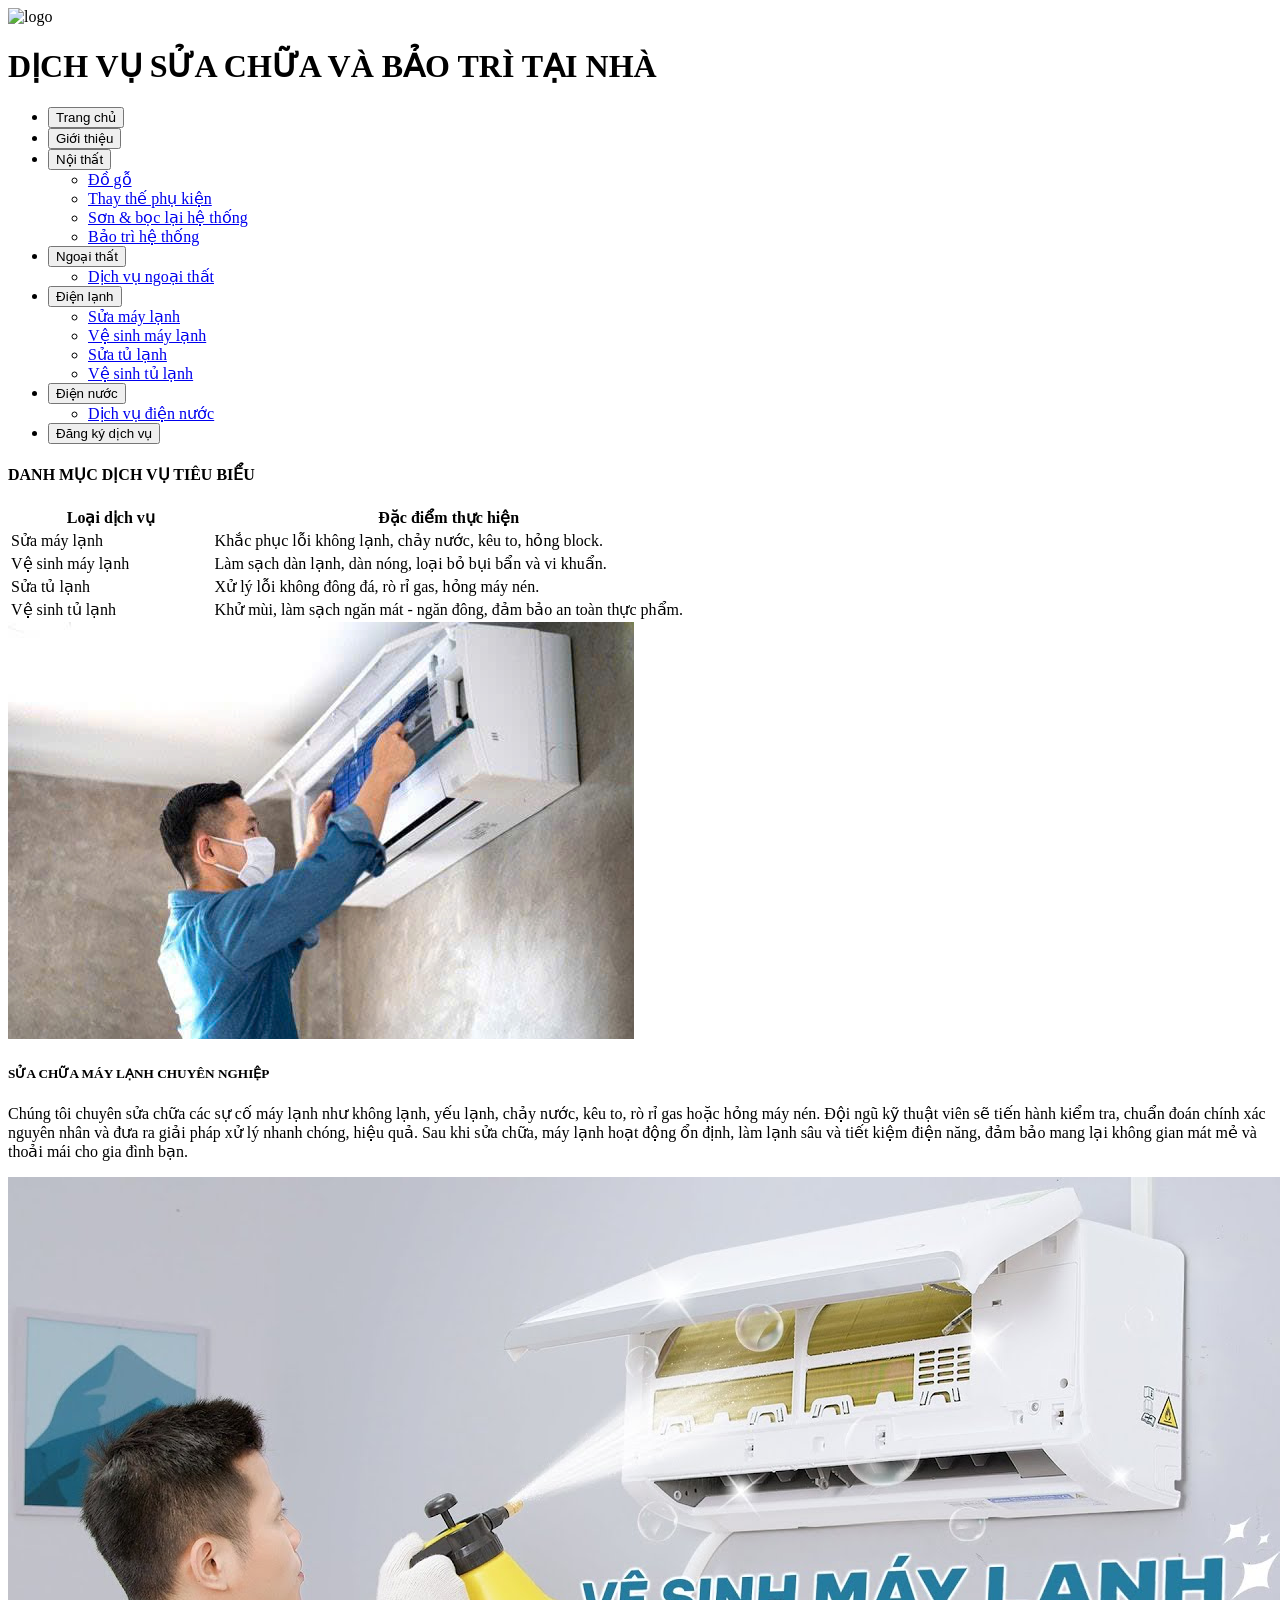
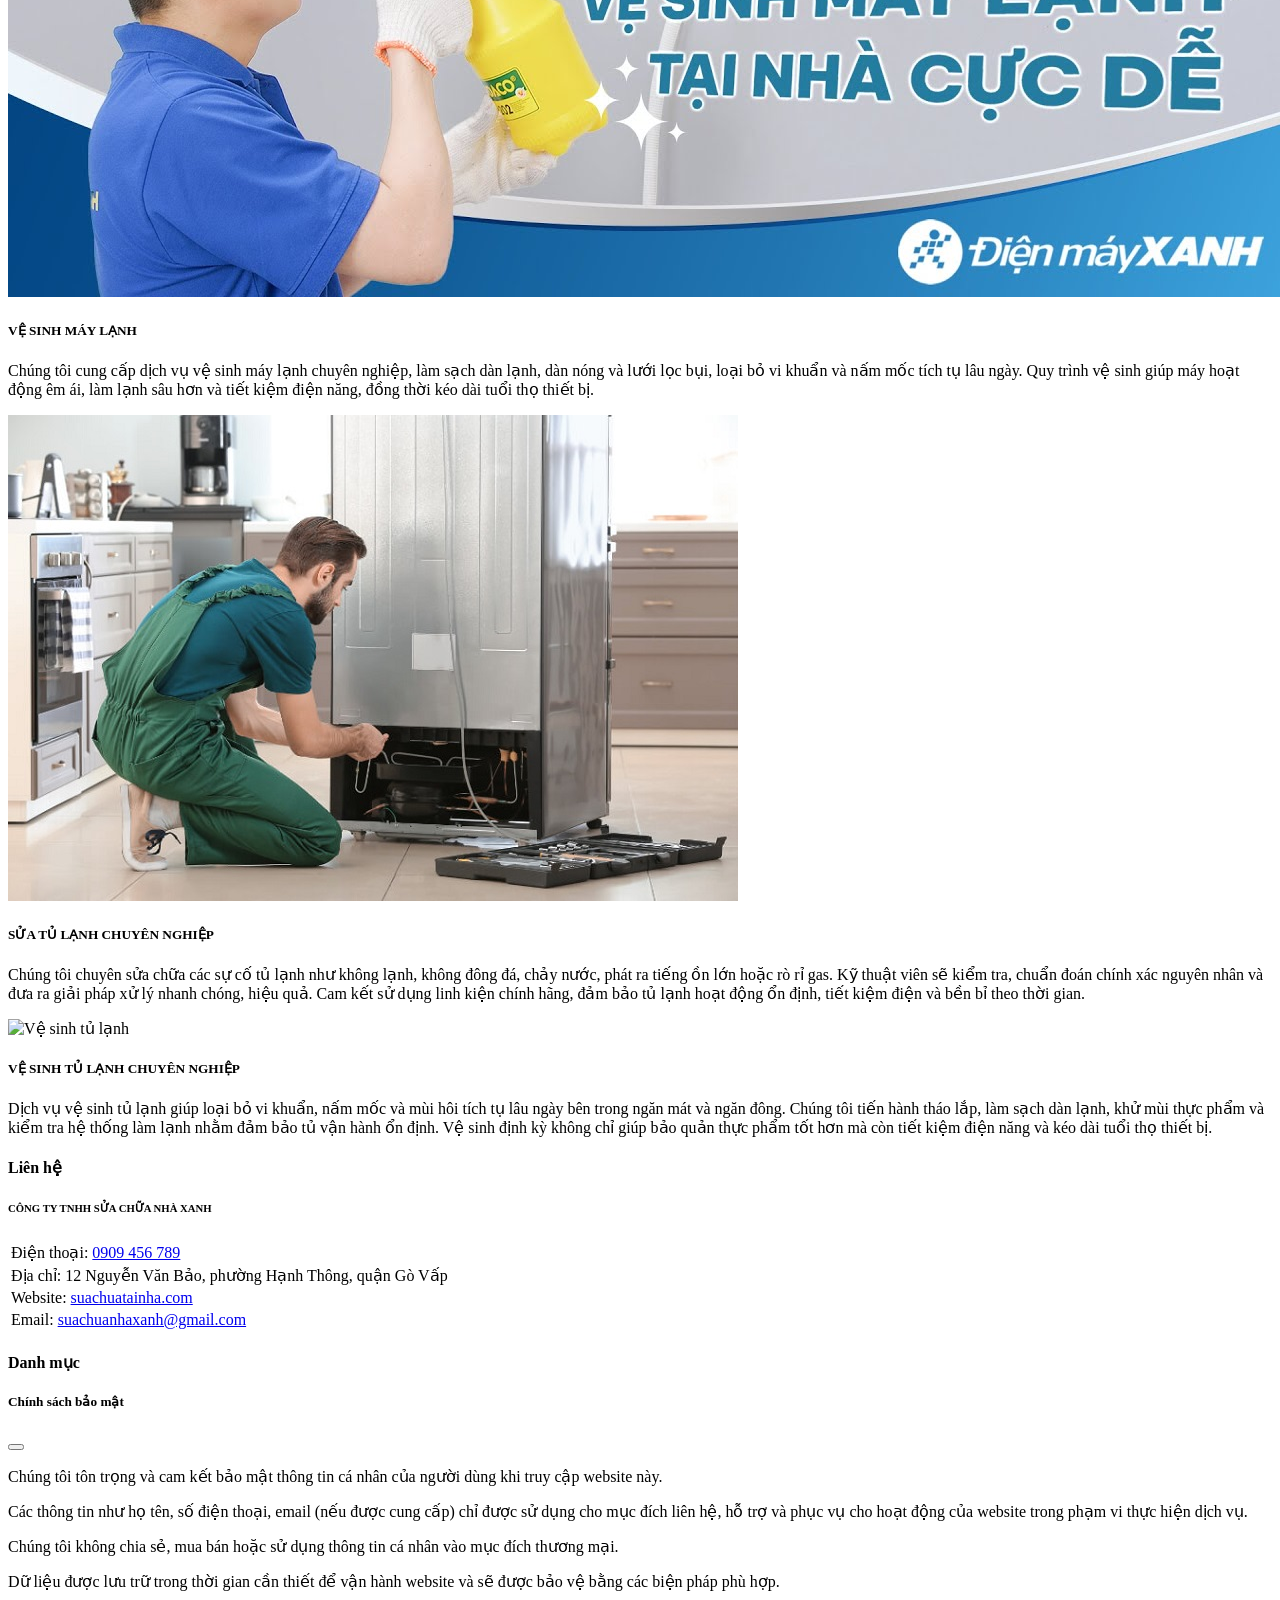
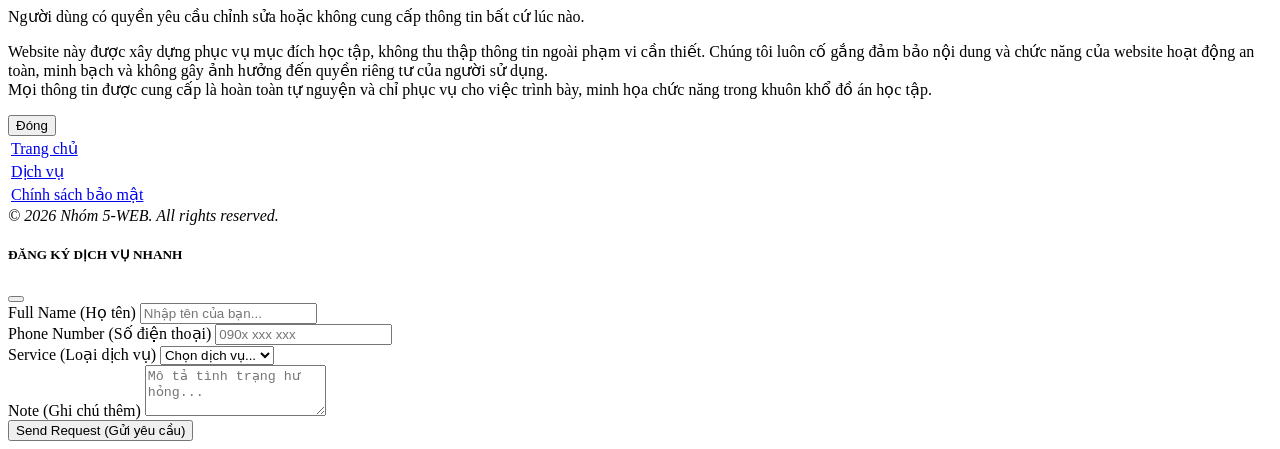
==== src/dienlanh.html @ b329b652 "push" ====
<!doctype html>
<html lang="en">
  <head>
    <meta charset="UTF-8" />
    <meta name="viewport" content="width=device-width, initial-scale=1.0" />
    <title>DỊCH VỤ ĐIỆN LẠNH</title>
    <link rel="stylesheet" href="../CSS/bootstrap.min.css" />
    <link rel="stylesheet" href="../css/index-style.css" />
    <link rel="stylesheet" href="../CSS/styedienlanh.css" />
    <script src="../JS/bootstrap.bundle.min.js" defer></script>
  </head>

  <body>
    <div class="container-fluid p-0">
      <header>
        <div class="d-flex justify-content-center align-items-center py-3">
          <img src="../IMG/dondep.jpg" alt="logo" class="rounded-circle" />
          <h1 id="banner">DỊCH VỤ SỬA CHỮA VÀ BẢO TRÌ TẠI NHÀ</h1>
        </div>
        <!-- navbar dùng chung -->
        <nav class="navbar navbar-expand-sm bg-dark navbar-dark">
          <div class="container-fluid">
            <ul class="navbar-nav">
              <li class="nav-item">
                <a href="../index.html"
                  ><button type="button" class="btn btn-dark">
                    Trang chủ
                  </button></a
                >
              </li>
              <li class="nav-item">
                <a href="../index.html#gioithieu"
                  ><button type="button" class="btn btn-dark">
                    Giới thiệu
                  </button></a
                >
              </li>
              <li class="nav-item">
                <div class="dropdown">
                  <button
                    type="button"
                    class="btn btn-outline-dark dropdown-toggle"
                    data-bs-toggle="dropdown"
                  >
                    Nội thất
                  </button>
                  <ul class="dropdown-menu">
                    <li><a class="dropdown-item" href="#dogo">Đồ gỗ</a></li>
                    <li>
                      <a class="dropdown-item" href="#phukien"
                        >Thay thế phụ kiện</a
                      >
                    </li>
                    <li>
                      <a class="dropdown-item" href="#son"
                        >Sơn & bọc lại hệ thống</a
                      >
                    </li>
                    <li>
                      <a class="dropdown-item" href="#baotri"
                        >Bảo trì hệ thống</a
                      >
                    </li>
                  </ul>
                </div>
              </li>

              <li class="nav-item">
                <div class="dropdown">
                  <button
                    type="button"
                    class="btn btn-outline-dark dropdown-toggle"
                    data-bs-toggle="dropdown"
                  >
                    Ngoại thất
                  </button>
                  <ul class="dropdown-menu">
                    <li>
                      <a class="dropdown-item" href="ngoaithat.html"
                        >Dịch vụ ngoại thất</a
                      >
                    </li>
                  </ul>
                </div>
              </li>
              <li class="nav-item">
                <div class="dropdown">
                  <button
                    type="button"
                    class="btn btn-outline-dark dropdown-toggle"
                    data-bs-toggle="dropdown"
                  >
                    Điện lạnh
                  </button>
                  <ul class="dropdown-menu">
                    <li>
                      <a class="dropdown-item" href="#suamaylanh"
                        >Sửa máy lạnh</a
                      >
                    </li>
                    <li>
                      <a class="dropdown-item" href="#vsmaylanh"
                        >Vệ sinh máy lạnh</a
                      >
                    </li>
                    <li>
                      <a class="dropdown-item" href="#suatulanh">Sửa tủ lạnh</a>
                    </li>
                    <li>
                      <a class="dropdown-item" href="#vstulanh"
                        >Vệ sinh tủ lạnh</a
                      >
                    </li>
                  </ul>
                </div>
              </li>
              <li class="nav-item">
                <div class="dropdown">
                  <button
                    type="button"
                    class="btn btn-outline-dark dropdown-toggle"
                    data-bs-toggle="dropdown"
                  >
                    Điện nước
                  </button>
                  <ul class="dropdown-menu">
                    <li>
                      <a class="dropdown-item" href="diennuoc.html"
                        >Dịch vụ điện nước</a
                      >
                    </li>
                  </ul>
                </div>
              </li>
              <li class="nav-item ms-lg-2">
                <button
                  type="button"
                  class="btn btn-warning"
                  data-bs-toggle="modal"
                  data-bs-target="#registerModal"
                >
                  Đăng ký dịch vụ
                </button>
              </li>
            </ul>
          </div>
        </nav>
      </header>

      <main class="repair-container container mt-4">
        <section class="visual-hero mb-5">
          <div
            class="hero-overlay d-flex flex-column justify-content-center align-items-center text-white"
          ></div>
        </section>

        <section class="mb-5">
          <h4 class="text-center fw-bold mb-4">DANH MỤC DỊCH VỤ TIÊU BIỂU</h4>
          <div class="table-responsive shadow-sm">
            <table class="table table-bordered align-middle text-center mb-0">
              <thead class="table-dark">
                <tr>
                  <th style="width: 30%">Loại dịch vụ</th>
                  <th>Đặc điểm thực hiện</th>
                </tr>
              </thead>
              <tbody>
                <tr>
                  <td class="fw-bold">Sửa máy lạnh</td>
                  <td>
                    Khắc phục lỗi không lạnh, chảy nước, kêu to, hỏng block.
                  </td>
                </tr>
                <tr>
                  <td class="fw-bold">Vệ sinh máy lạnh</td>
                  <td>
                    Làm sạch dàn lạnh, dàn nóng, loại bỏ bụi bẩn và vi khuẩn.
                  </td>
                </tr>
                <tr>
                  <td class="fw-bold">Sửa tủ lạnh</td>
                  <td>Xử lý lỗi không đông đá, rò rỉ gas, hỏng máy nén.</td>
                </tr>
                <tr>
                  <td class="fw-bold">Vệ sinh tủ lạnh</td>
                  <td>
                    Khử mùi, làm sạch ngăn mát - ngăn đông, đảm bảo an toàn thực
                    phẩm.
                  </td>
                </tr>
              </tbody>
            </table>
          </div>
        </section>

        <section class="services-detail-list">
          <div class="row g-5">
            <div class="col-md-6">
              <div class="service-item">
                <div class="img-wrapper mb-3">
                  <img
                    src="../img/maylanh.jpg"
                    alt="Sửa máy lạnh"
                    class="img-fluid rounded shadow"
                    id="suamaylanh"
                  />
                </div>
                <h5 class="fw-bold border-start border-primary border-4 ps-2">
                  SỬA CHỮA MÁY LẠNH CHUYÊN NGHIỆP
                </h5>
                <p class="text-muted">
                  Chúng tôi chuyên sửa chữa các sự cố máy lạnh như không lạnh,
                  yếu lạnh, chảy nước, kêu to, rò rỉ gas hoặc hỏng máy nén. Đội
                  ngũ kỹ thuật viên sẽ tiến hành kiểm tra, chuẩn đoán chính xác
                  nguyên nhân và đưa ra giải pháp xử lý nhanh chóng, hiệu quả.
                  Sau khi sửa chữa, máy lạnh hoạt động ổn định, làm lạnh sâu và
                  tiết kiệm điện năng, đảm bảo mang lại không gian mát mẻ và
                  thoải mái cho gia đình bạn.
                </p>
              </div>
            </div>

            <div class="col-md-6">
              <div class="service-item">
                <div class="img-wrapper mb-3">
                  <img
                    src="../img/vesinhmaylanh.jpg"
                    alt="Vệ sinh"
                    class="img-fluid rounded shadow"
                    id="vsmaylanh"
                  />
                </div>
                <h5 class="fw-bold border-start border-primary border-4 ps-2">
                  VỆ SINH MÁY LẠNH
                </h5>
                <p class="text-muted">
                  Chúng tôi cung cấp dịch vụ vệ sinh máy lạnh chuyên nghiệp, làm
                  sạch dàn lạnh, dàn nóng và lưới lọc bụi, loại bỏ vi khuẩn và
                  nấm mốc tích tụ lâu ngày. Quy trình vệ sinh giúp máy hoạt động
                  êm ái, làm lạnh sâu hơn và tiết kiệm điện năng, đồng thời kéo
                  dài tuổi thọ thiết bị.
                </p>
              </div>
            </div>

            <div class="col-md-6">
              <div class="service-item">
                <div class="img-wrapper mb-3">
                  <img
                    src="../img/suatulanh.jpg"
                    alt="Sửa tủ lạnh"
                    class="img-fluid rounded shadow"
                    id="suatulanh"
                  />
                </div>
                <h5 class="fw-bold border-start border-primary border-4 ps-2">
                  SỬA TỦ LẠNH CHUYÊN NGHIỆP
                </h5>
                <p class="text-muted">
                  Chúng tôi chuyên sửa chữa các sự cố tủ lạnh như không lạnh,
                  không đông đá, chảy nước, phát ra tiếng ồn lớn hoặc rò rỉ gas.
                  Kỹ thuật viên sẽ kiểm tra, chuẩn đoán chính xác nguyên nhân và
                  đưa ra giải pháp xử lý nhanh chóng, hiệu quả. Cam kết sử dụng
                  linh kiện chính hãng, đảm bảo tủ lạnh hoạt động ổn định, tiết
                  kiệm điện và bền bỉ theo thời gian.
                </p>
              </div>
            </div>

            <div class="col-md-6">
              <div class="service-item">
                <div class="img-wrapper mb-3">
                  <img
                    src="../IMG/vesinhtumat.jpg"
                    alt="Vệ sinh tủ lạnh"
                    class="img-fluid rounded shadow"
                    id="vstulanh"
                  />
                </div>
                <h5 class="fw-bold border-start border-primary border-4 ps-2">
                  VỆ SINH TỦ LẠNH CHUYÊN NGHIỆP
                </h5>
                <p class="text-muted">
                  Dịch vụ vệ sinh tủ lạnh giúp loại bỏ vi khuẩn, nấm mốc và mùi
                  hôi tích tụ lâu ngày bên trong ngăn mát và ngăn đông. Chúng
                  tôi tiến hành tháo lắp, làm sạch dàn lạnh, khử mùi thực phẩm
                  và kiểm tra hệ thống làm lạnh nhằm đảm bảo tủ vận hành ổn
                  định. Vệ sinh định kỳ không chỉ giúp bảo quản thực phẩm tốt
                  hơn mà còn tiết kiệm điện năng và kéo dài tuổi thọ thiết bị.
                </p>
              </div>
            </div>
          </div>
        </section>
      </main>

      <!-- footer -->
      <footer>
        <div class="container" id="end1">
          <div class="row">
            <div class="col-7">
              <h4>Liên hệ</h4>
              <h6>CÔNG TY TNHH SỬA CHỮA NHÀ XANH</h6>
              <table>
                <tr>
                  <td>
                    <span>Điện thoại: </span>
                    <a href="tel:0909456789" class="lienhe"> 0909 456 789</a>
                  </td>
                </tr>
                <tr>
                  <td>
                    <span>Địa chỉ: </span> 12 Nguyễn Văn Bảo, phường Hạnh Thông,
                    quận Gò Vấp
                  </td>
                </tr>
                <tr>
                  <td>
                    <span>Website: </span>
                    <a href="#" class="lienhe">suachuatainha.com</a>
                  </td>
                </tr>
                <tr>
                  <td>
                    <span>Email: </span>
                    <a
                      href="mailto:suachuanhaxanh@gmail.com?subject=Yêu cầu hỗ trợ dịch vụ"
                      class="lienhe"
                      >suachuanhaxanh@gmail.com</a
                    >
                  </td>
                </tr>
              </table>
            </div>

            <div class="col">
              <h4>Danh mục</h4>
              <table>
                <tr>
                  <td><a href="../index.html" class="lienhe">Trang chủ</a></td>
                </tr>
                <tr>
                  <td><a href="#banner" class="lienhe">Dịch vụ</a></td>
                </tr>
                <!-- chính sách bảo mật -->
                <tr>
                  <td>
                    <a
                      href="#"
                      data-bs-toggle="modal"
                      data-bs-target="#privacyModal"
                      class="lienhe"
                    >
                      Chính sách bảo mật
                    </a>
                  </td>
                </tr>
                <!-- modal bảo mật -->
                <div class="modal fade" id="privacyModal" tabindex="-1">
                  <div class="modal-dialog modal-dialog-centered">
                    <div class="modal-content">
                      <div class="modal-header">
                        <h5 class="modal-title">Chính sách bảo mật</h5>
                        <button
                          type="button"
                          class="btn-close"
                          data-bs-dismiss="modal"
                        ></button>
                      </div>
                      <!-- phần có thanh cuộn -->
                      <div
                        class="modal-body"
                        style="max-height: 400px; overflow-y: auto"
                      >
                        <p>
                          Chúng tôi tôn trọng và cam kết bảo mật thông tin cá
                          nhân của người dùng khi truy cập website này.
                        </p>
                        <p>
                          Các thông tin như họ tên, số điện thoại, email (nếu
                          được cung cấp) chỉ được sử dụng cho mục đích liên hệ,
                          hỗ trợ và phục vụ cho hoạt động của website trong phạm
                          vi thực hiện dịch vụ.
                        </p>
                        <p>
                          Chúng tôi không chia sẻ, mua bán hoặc sử dụng thông
                          tin cá nhân vào mục đích thương mại.
                        </p>
                        <p>
                          Dữ liệu được lưu trữ trong thời gian cần thiết để vận
                          hành website và sẽ được bảo vệ bằng các biện pháp phù
                          hợp.
                        </p>
                        <p>
                          Người dùng có quyền yêu cầu chỉnh sửa hoặc không cung
                          cấp thông tin bất cứ lúc nào.
                        </p>
                        <p>
                          Website này được xây dựng phục vụ mục đích học tập,
                          không thu thập thông tin ngoài phạm vi cần thiết.
                          Chúng tôi luôn cố gắng đảm bảo nội dung và chức năng
                          của website hoạt động an toàn, minh bạch và không gây
                          ảnh hưởng đến quyền riêng tư của người sử dụng.<br />
                          Mọi thông tin được cung cấp là hoàn toàn tự nguyện và
                          chỉ phục vụ cho việc trình bày, minh họa chức năng
                          trong khuôn khổ đồ án học tập.
                        </p>
                      </div>

                      <div class="modal-footer">
                        <button
                          class="btn btn-secondary"
                          data-bs-dismiss="modal"
                        >
                          Đóng
                        </button>
                      </div>
                    </div>
                  </div>
                </div>
                <!-- aaaaaaaaaaaaaaaaaaaaaaaaaaaaaaaaaaa -->
              </table>
            </div>
          </div>
        </div>
        <div class="container-fluid text-center" id="end2">
          <address class="h5">
            <i>&copy; 2026 Nhóm 5-WEB. All rights reserved.</i>
          </address>
        </div>
      </footer>
    </div>
    <div
      class="modal fade"
      id="registerModal"
      tabindex="-1"
      aria-labelledby="registerModalLabel"
      aria-hidden="true"
    >
      <div class="modal-dialog modal-dialog-centered">
        <div class="modal-content">
          <div class="modal-header bg-warning text-dark">
            <h5 class="modal-title" id="registerModalLabel">
              ĐĂNG KÝ DỊCH VỤ NHANH
            </h5>
            <button
              type="button"
              class="btn-close"
              data-bs-dismiss="modal"
              aria-label="Close"
            ></button>
          </div>
          <div class="modal-body">
            <form id="registrationForm">
              <div class="mb-3">
                <label for="fullName" class="form-label"
                  >Full Name (Họ tên)</label
                >
                <input
                  type="text"
                  class="form-control"
                  id="fullName"
                  placeholder="Nhập tên của bạn..."
                  required
                />
              </div>
              <div class="mb-3">
                <label for="phoneNumber" class="form-label"
                  >Phone Number (Số điện thoại)</label
                >
                <input
                  type="tel"
                  class="form-control"
                  id="phoneNumber"
                  placeholder="090x xxx xxx"
                  required
                />
              </div>
              <div class="mb-3">
                <label for="serviceType" class="form-label"
                  >Service (Loại dịch vụ)</label
                >
                <select class="form-select" id="serviceType">
                  <option selected>Chọn dịch vụ...</option>
                  <option value="noithat">Nội thất</option>
                  <option value="ngoaithat">Ngoại thất</option>
                  <option value="dienlanh">Điện lạnh</option>
                  <option value="diennuoc">Điện nước</option>
                </select>
              </div>
              <div class="mb-3">
                <label for="note" class="form-label">Note (Ghi chú thêm)</label>
                <textarea
                  class="form-control"
                  id="note"
                  rows="3"
                  placeholder="Mô tả tình trạng hư hỏng..."
                ></textarea>
              </div>
              <div class="d-grid gap-2">
                <button type="submit" class="btn btn-dark">
                  Send Request (Gửi yêu cầu)
                </button>
              </div>
            </form>
          </div>
        </div>
      </div>
    </div>
  </body>
</html>
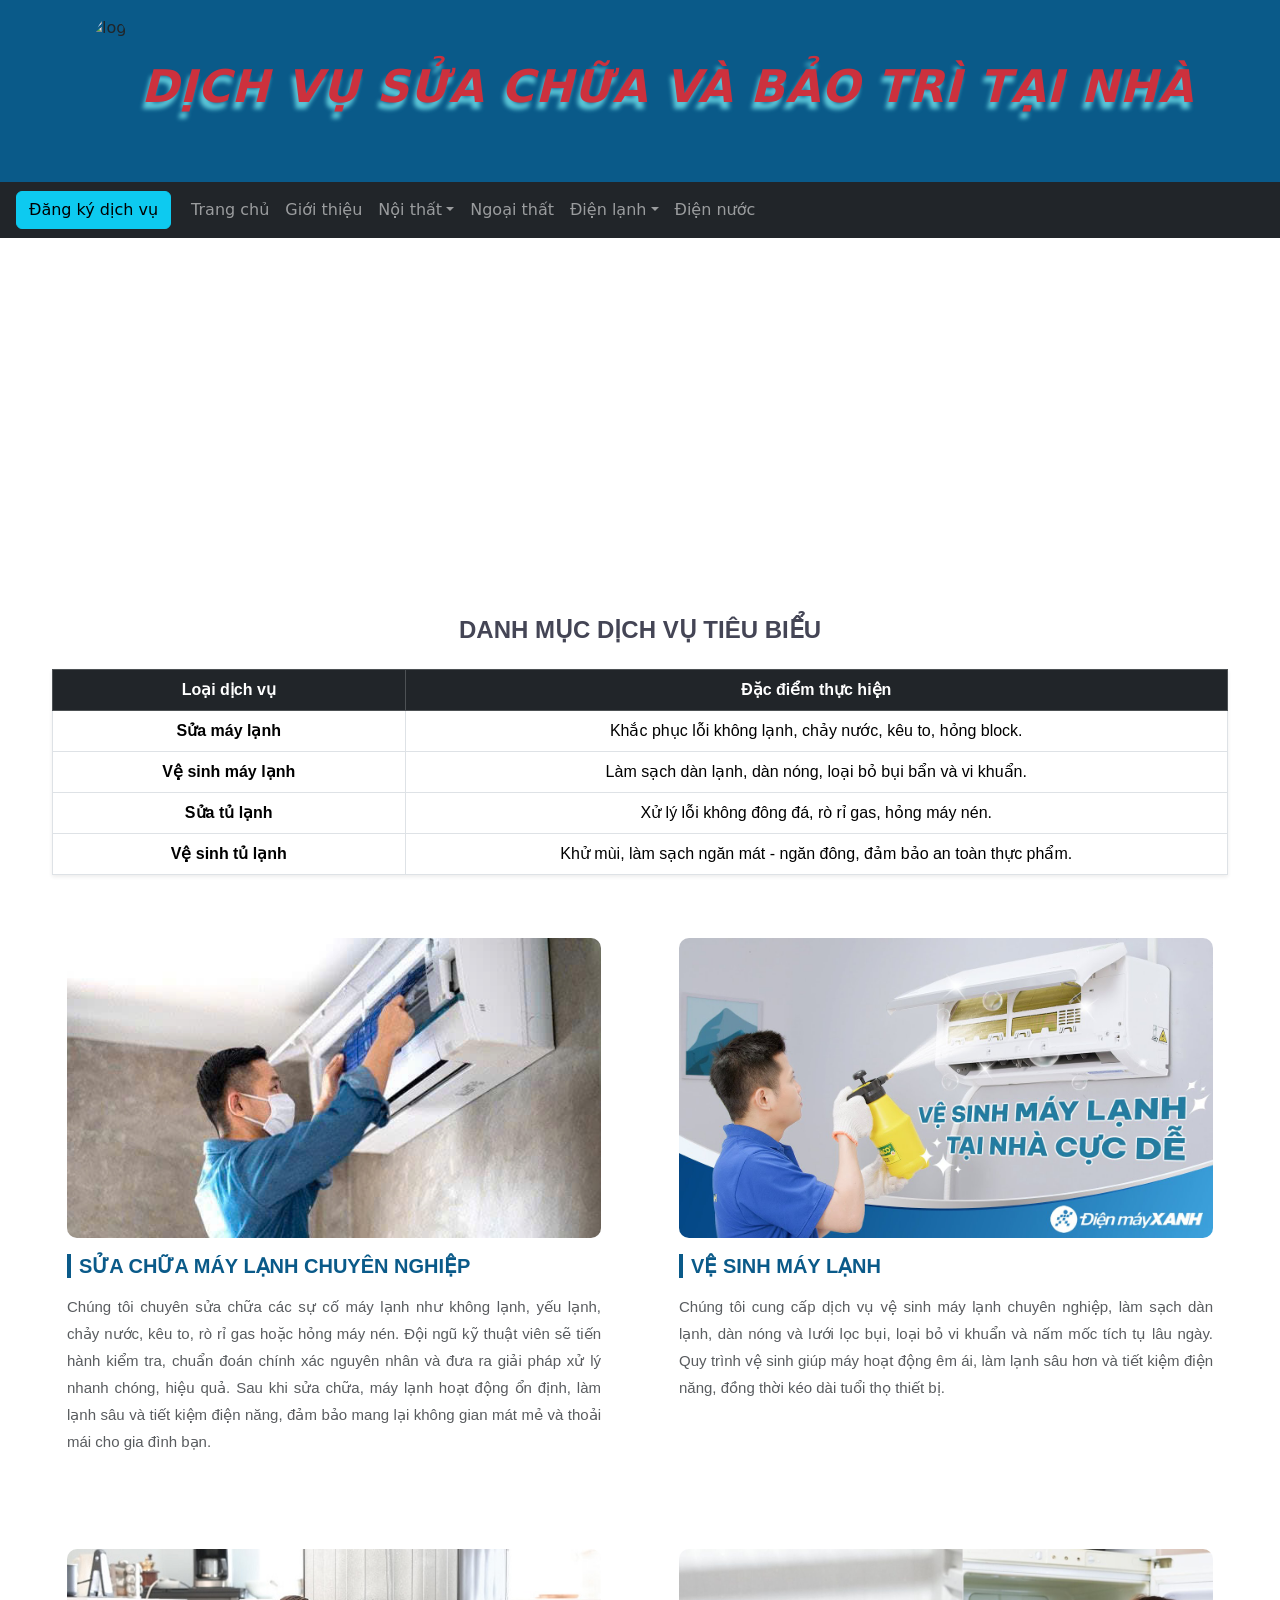
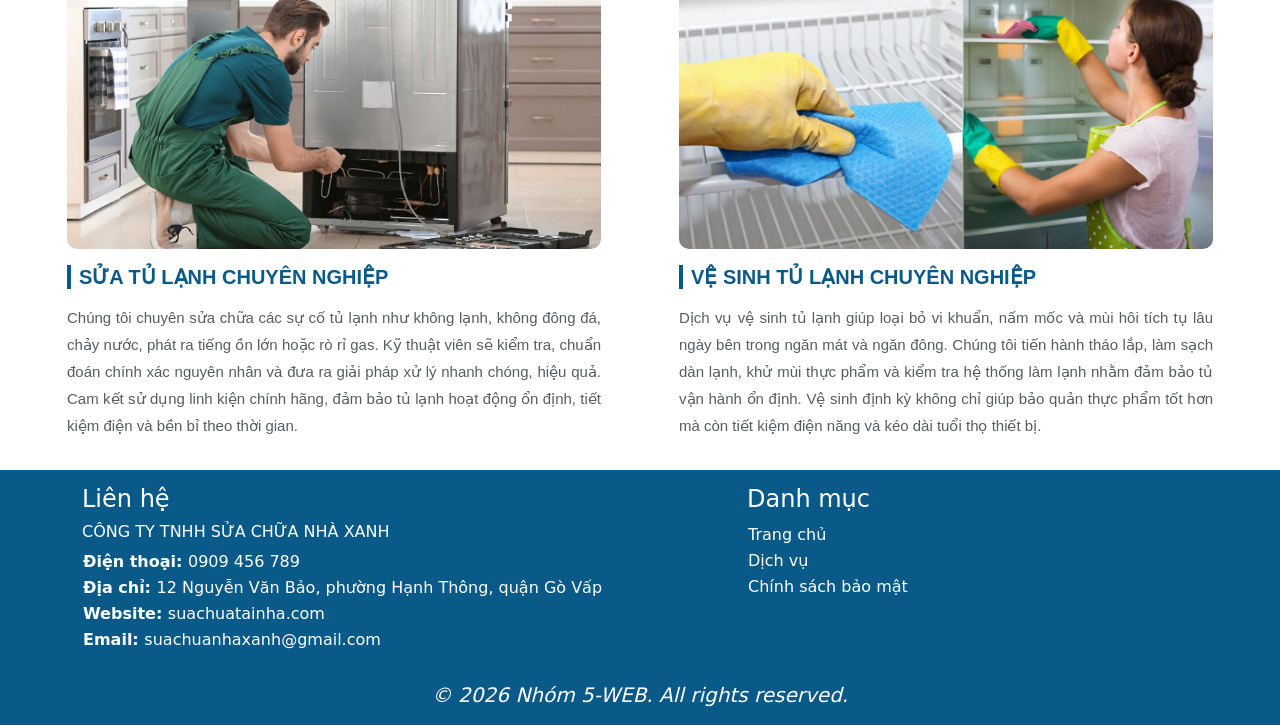
==== commit 45d0241c: "sửa UI" ====
--- a/src/dienlanh.html
+++ b/src/dienlanh.html
@@ -1,511 +1,371 @@
 <!doctype html>
 <html lang="en">
-  <head>
-    <meta charset="UTF-8" />
-    <meta name="viewport" content="width=device-width, initial-scale=1.0" />
-    <title>DỊCH VỤ ĐIỆN LẠNH</title>
-    <link rel="stylesheet" href="../CSS/bootstrap.min.css" />
-    <link rel="stylesheet" href="../css/index-style.css" />
-    <link rel="stylesheet" href="../CSS/styedienlanh.css" />
-    <script src="../JS/bootstrap.bundle.min.js" defer></script>
-  </head>
-
-  <body>
-    <div class="container-fluid p-0">
-      <header>
-        <div class="d-flex justify-content-center align-items-center py-3">
-          <img src="../IMG/dondep.jpg" alt="logo" class="rounded-circle" />
-          <h1 id="banner">DỊCH VỤ SỬA CHỮA VÀ BẢO TRÌ TẠI NHÀ</h1>
-        </div>
-        <!-- navbar dùng chung -->
-        <nav class="navbar navbar-expand-sm bg-dark navbar-dark">
-          <div class="container-fluid">
-            <ul class="navbar-nav">
-              <li class="nav-item">
-                <a href="../index.html"
-                  ><button type="button" class="btn btn-dark">
-                    Trang chủ
-                  </button></a
-                >
-              </li>
-              <li class="nav-item">
-                <a href="../index.html#gioithieu"
-                  ><button type="button" class="btn btn-dark">
-                    Giới thiệu
-                  </button></a
-                >
-              </li>
-              <li class="nav-item">
-                <div class="dropdown">
-                  <button
-                    type="button"
-                    class="btn btn-outline-dark dropdown-toggle"
-                    data-bs-toggle="dropdown"
-                  >
-                    Nội thất
+
+<head>
+  <meta charset="UTF-8" />
+  <meta name="viewport" content="width=device-width, initial-scale=1.0" />
+  <title>DỊCH VỤ ĐIỆN LẠNH</title>
+  <link rel="stylesheet" href="../css/bootstrap.min.css" />
+  <link rel="stylesheet" href="../css/index-style.css" />
+  <link rel="stylesheet" href="../css/styedienlanh.css" />
+  <script src="../js/bootstrap.bundle.min.js" defer></script>
+</head>
+
+<body>
+  <!-- header dùng chung -->
+  <header>
+    <div class="d-flex flex-column flex-md-row justify-content-center align-items-center py-3">
+      <img src="../img/logo.png" alt="logo" class="rounded-circle" />
+      <h1 id="banner">DỊCH VỤ SỬA CHỮA VÀ BẢO TRÌ TẠI NHÀ</h1>
+    </div>
+    <!-- nav -->
+    <nav class="navbar navbar-expand-sm navbar-dark bg-dark">
+      <button type="button" class="btn btn-info ms-3 text-nowrap" data-bs-toggle="modal"
+        data-bs-target="#registerModal">
+        Đăng ký dịch vụ
+      </button>
+
+      <button class="navbar-toggler d-lg-none me-2" type="button" data-bs-toggle="collapse"
+        data-bs-target="#collapsibleNavId" aria-controls="collapsibleNavId" aria-expanded="false"
+        aria-label="Toggle navigation">
+        <span class="navbar-toggler-icon"></span>
+      </button>
+      <div class="container">
+        <div class="collapse navbar-collapse" id="collapsibleNavId">
+
+          <ul class="navbar-nav me-auto mt-2 mt-lg-0">
+            <li class="nav-item">
+              <a class="nav-link" href="../index.html">Trang chủ</a>
+            </li>
+            <li class="nav-item">
+              <a class="nav-link" href="../index.html#gioithieu">Giới thiệu</a>
+            </li>
+            <li class="nav-item dropdown">
+              <a class="nav-link dropdown-toggle" href="#" id="dropdownId" data-bs-toggle="dropdown"
+                aria-haspopup="true" aria-expanded="false">Nội thất</a>
+              <div class="dropdown-menu" aria-labelledby="dropdownId">
+                <a class="dropdown-item" href="noithat.html#dogo">Đồ gỗ</a>
+                <a class="dropdown-item" href="noithat.html#phukien">Thay thế phụ kiện</a>
+                <a class="dropdown-item" href="noithat.html#son">Sơn & bọc lại hệ thống</a>
+                <a class="dropdown-item" href="noithat.html#baotri">Bảo trì hệ thống</a>
+              </div>
+            </li>
+            <li class="nav-item">
+              <a class="nav-link" href="ngoaithat.html">Ngoại thất</a>
+            </li>
+            <li class="nav-item dropdown">
+              <a class="nav-link dropdown-toggle" href="#" id="dropdownId" data-bs-toggle="dropdown"
+                aria-haspopup="true" aria-expanded="false">Điện lạnh</a>
+              <div class="dropdown-menu" aria-labelledby="dropdownId">
+                <a class="dropdown-item" href="">Sửa chữa máy lạnh</a>
+                <a class="dropdown-item" href="">Vệ sinh máy lạnh</a>
+                <a class="dropdown-item" href="">Sửa chữa tủ lạnh</a>
+                <a class="dropdown-item" href="">Vệ sinh tủ lạnh</a>
+              </div>
+            </li>
+            <li class="nav-item">
+              <a class="nav-link" href="diennuoc.html">Điện nước</a>
+            </li>
+          </ul>
+
+        </div>
+      </div>
+
+      <!-- modal đăng ký -->
+      <div class="modal fade" id="registerModal" tabindex="-1" aria-labelledby="registerModalLabel" aria-hidden="true">
+        <div class="modal-dialog modal-dialog-centered">
+          <div class="modal-content">
+            <div class="modal-header bg-info text-dark">
+              <h5 class="modal-title" id="registerModalLabel">
+                ĐĂNG KÝ DỊCH VỤ NHANH
+              </h5>
+              <button type="button" class="btn-close" data-bs-dismiss="modal" aria-label="Close"></button>
+            </div>
+            <div class="modal-body">
+              <form id="registrationForm">
+                <div class="mb-3">
+                  <label for="fullName" class="form-label">Full Name (Họ tên)</label>
+                  <input type="text" class="form-control" id="fullName" placeholder="Nhập tên của bạn..." required />
+                </div>
+                <div class="mb-3">
+                  <label for="phoneNumber" class="form-label">Phone Number (Số điện thoại)</label>
+                  <input type="tel" class="form-control" id="phoneNumber" placeholder="090x xxx xxx" required />
+                </div>
+                <div class="mb-3">
+                  <label for="serviceType" class="form-label">Service (Loại dịch vụ)</label>
+                  <select class="form-select" id="serviceType">
+                    <option selected>Chọn dịch vụ...</option>
+                    <option value="noithat">Nội thất</option>
+                    <option value="ngoaithat">Ngoại thất</option>
+                    <option value="dienlanh">Điện lạnh</option>
+                    <option value="diennuoc">Điện nước</option>
+                  </select>
+                </div>
+                <div class="mb-3">
+                  <label for="note" class="form-label">Note (Ghi chú thêm)</label>
+                  <textarea class="form-control" id="note" rows="3"
+                    placeholder="Mô tả tình trạng hư hỏng..."></textarea>
+                </div>
+                <div class="d-grid gap-2">
+                  <button type="submit" class="btn btn-dark">
+                    Send Request (Gửi yêu cầu)
                   </button>
-                  <ul class="dropdown-menu">
-                    <li><a class="dropdown-item" href="#dogo">Đồ gỗ</a></li>
-                    <li>
-                      <a class="dropdown-item" href="#phukien"
-                        >Thay thế phụ kiện</a
-                      >
-                    </li>
-                    <li>
-                      <a class="dropdown-item" href="#son"
-                        >Sơn & bọc lại hệ thống</a
-                      >
-                    </li>
-                    <li>
-                      <a class="dropdown-item" href="#baotri"
-                        >Bảo trì hệ thống</a
-                      >
-                    </li>
-                  </ul>
-                </div>
-              </li>
-
-              <li class="nav-item">
-                <div class="dropdown">
-                  <button
-                    type="button"
-                    class="btn btn-outline-dark dropdown-toggle"
-                    data-bs-toggle="dropdown"
-                  >
-                    Ngoại thất
-                  </button>
-                  <ul class="dropdown-menu">
-                    <li>
-                      <a class="dropdown-item" href="ngoaithat.html"
-                        >Dịch vụ ngoại thất</a
-                      >
-                    </li>
-                  </ul>
-                </div>
-              </li>
-              <li class="nav-item">
-                <div class="dropdown">
-                  <button
-                    type="button"
-                    class="btn btn-outline-dark dropdown-toggle"
-                    data-bs-toggle="dropdown"
-                  >
-                    Điện lạnh
-                  </button>
-                  <ul class="dropdown-menu">
-                    <li>
-                      <a class="dropdown-item" href="#suamaylanh"
-                        >Sửa máy lạnh</a
-                      >
-                    </li>
-                    <li>
-                      <a class="dropdown-item" href="#vsmaylanh"
-                        >Vệ sinh máy lạnh</a
-                      >
-                    </li>
-                    <li>
-                      <a class="dropdown-item" href="#suatulanh">Sửa tủ lạnh</a>
-                    </li>
-                    <li>
-                      <a class="dropdown-item" href="#vstulanh"
-                        >Vệ sinh tủ lạnh</a
-                      >
-                    </li>
-                  </ul>
-                </div>
-              </li>
-              <li class="nav-item">
-                <div class="dropdown">
-                  <button
-                    type="button"
-                    class="btn btn-outline-dark dropdown-toggle"
-                    data-bs-toggle="dropdown"
-                  >
-                    Điện nước
-                  </button>
-                  <ul class="dropdown-menu">
-                    <li>
-                      <a class="dropdown-item" href="diennuoc.html"
-                        >Dịch vụ điện nước</a
-                      >
-                    </li>
-                  </ul>
-                </div>
-              </li>
-              <li class="nav-item ms-lg-2">
-                <button
-                  type="button"
-                  class="btn btn-warning"
-                  data-bs-toggle="modal"
-                  data-bs-target="#registerModal"
-                >
-                  Đăng ký dịch vụ
-                </button>
-              </li>
-            </ul>
-          </div>
-        </nav>
-      </header>
-
-      <main class="repair-container container mt-4">
-        <section class="visual-hero mb-5">
-          <div
-            class="hero-overlay d-flex flex-column justify-content-center align-items-center text-white"
-          ></div>
-        </section>
-
-        <section class="mb-5">
-          <h4 class="text-center fw-bold mb-4">DANH MỤC DỊCH VỤ TIÊU BIỂU</h4>
-          <div class="table-responsive shadow-sm">
-            <table class="table table-bordered align-middle text-center mb-0">
-              <thead class="table-dark">
-                <tr>
-                  <th style="width: 30%">Loại dịch vụ</th>
-                  <th>Đặc điểm thực hiện</th>
-                </tr>
-              </thead>
-              <tbody>
-                <tr>
-                  <td class="fw-bold">Sửa máy lạnh</td>
-                  <td>
-                    Khắc phục lỗi không lạnh, chảy nước, kêu to, hỏng block.
-                  </td>
-                </tr>
-                <tr>
-                  <td class="fw-bold">Vệ sinh máy lạnh</td>
-                  <td>
-                    Làm sạch dàn lạnh, dàn nóng, loại bỏ bụi bẩn và vi khuẩn.
-                  </td>
-                </tr>
-                <tr>
-                  <td class="fw-bold">Sửa tủ lạnh</td>
-                  <td>Xử lý lỗi không đông đá, rò rỉ gas, hỏng máy nén.</td>
-                </tr>
-                <tr>
-                  <td class="fw-bold">Vệ sinh tủ lạnh</td>
-                  <td>
-                    Khử mùi, làm sạch ngăn mát - ngăn đông, đảm bảo an toàn thực
-                    phẩm.
-                  </td>
-                </tr>
-              </tbody>
-            </table>
-          </div>
-        </section>
-
-        <section class="services-detail-list">
-          <div class="row g-5">
-            <div class="col-md-6">
-              <div class="service-item">
-                <div class="img-wrapper mb-3">
-                  <img
-                    src="../img/maylanh.jpg"
-                    alt="Sửa máy lạnh"
-                    class="img-fluid rounded shadow"
-                    id="suamaylanh"
-                  />
-                </div>
-                <h5 class="fw-bold border-start border-primary border-4 ps-2">
-                  SỬA CHỮA MÁY LẠNH CHUYÊN NGHIỆP
-                </h5>
-                <p class="text-muted">
-                  Chúng tôi chuyên sửa chữa các sự cố máy lạnh như không lạnh,
-                  yếu lạnh, chảy nước, kêu to, rò rỉ gas hoặc hỏng máy nén. Đội
-                  ngũ kỹ thuật viên sẽ tiến hành kiểm tra, chuẩn đoán chính xác
-                  nguyên nhân và đưa ra giải pháp xử lý nhanh chóng, hiệu quả.
-                  Sau khi sửa chữa, máy lạnh hoạt động ổn định, làm lạnh sâu và
-                  tiết kiệm điện năng, đảm bảo mang lại không gian mát mẻ và
-                  thoải mái cho gia đình bạn.
-                </p>
-              </div>
-            </div>
-
-            <div class="col-md-6">
-              <div class="service-item">
-                <div class="img-wrapper mb-3">
-                  <img
-                    src="../img/vesinhmaylanh.jpg"
-                    alt="Vệ sinh"
-                    class="img-fluid rounded shadow"
-                    id="vsmaylanh"
-                  />
-                </div>
-                <h5 class="fw-bold border-start border-primary border-4 ps-2">
-                  VỆ SINH MÁY LẠNH
-                </h5>
-                <p class="text-muted">
-                  Chúng tôi cung cấp dịch vụ vệ sinh máy lạnh chuyên nghiệp, làm
-                  sạch dàn lạnh, dàn nóng và lưới lọc bụi, loại bỏ vi khuẩn và
-                  nấm mốc tích tụ lâu ngày. Quy trình vệ sinh giúp máy hoạt động
-                  êm ái, làm lạnh sâu hơn và tiết kiệm điện năng, đồng thời kéo
-                  dài tuổi thọ thiết bị.
-                </p>
-              </div>
-            </div>
-
-            <div class="col-md-6">
-              <div class="service-item">
-                <div class="img-wrapper mb-3">
-                  <img
-                    src="../img/suatulanh.jpg"
-                    alt="Sửa tủ lạnh"
-                    class="img-fluid rounded shadow"
-                    id="suatulanh"
-                  />
-                </div>
-                <h5 class="fw-bold border-start border-primary border-4 ps-2">
-                  SỬA TỦ LẠNH CHUYÊN NGHIỆP
-                </h5>
-                <p class="text-muted">
-                  Chúng tôi chuyên sửa chữa các sự cố tủ lạnh như không lạnh,
-                  không đông đá, chảy nước, phát ra tiếng ồn lớn hoặc rò rỉ gas.
-                  Kỹ thuật viên sẽ kiểm tra, chuẩn đoán chính xác nguyên nhân và
-                  đưa ra giải pháp xử lý nhanh chóng, hiệu quả. Cam kết sử dụng
-                  linh kiện chính hãng, đảm bảo tủ lạnh hoạt động ổn định, tiết
-                  kiệm điện và bền bỉ theo thời gian.
-                </p>
-              </div>
-            </div>
-
-            <div class="col-md-6">
-              <div class="service-item">
-                <div class="img-wrapper mb-3">
-                  <img
-                    src="../IMG/vesinhtumat.jpg"
-                    alt="Vệ sinh tủ lạnh"
-                    class="img-fluid rounded shadow"
-                    id="vstulanh"
-                  />
-                </div>
-                <h5 class="fw-bold border-start border-primary border-4 ps-2">
-                  VỆ SINH TỦ LẠNH CHUYÊN NGHIỆP
-                </h5>
-                <p class="text-muted">
-                  Dịch vụ vệ sinh tủ lạnh giúp loại bỏ vi khuẩn, nấm mốc và mùi
-                  hôi tích tụ lâu ngày bên trong ngăn mát và ngăn đông. Chúng
-                  tôi tiến hành tháo lắp, làm sạch dàn lạnh, khử mùi thực phẩm
-                  và kiểm tra hệ thống làm lạnh nhằm đảm bảo tủ vận hành ổn
-                  định. Vệ sinh định kỳ không chỉ giúp bảo quản thực phẩm tốt
-                  hơn mà còn tiết kiệm điện năng và kéo dài tuổi thọ thiết bị.
-                </p>
-              </div>
-            </div>
-          </div>
-        </section>
-      </main>
-
-      <!-- footer -->
-      <footer>
-        <div class="container" id="end1">
-          <div class="row">
-            <div class="col-7">
-              <h4>Liên hệ</h4>
-              <h6>CÔNG TY TNHH SỬA CHỮA NHÀ XANH</h6>
-              <table>
-                <tr>
-                  <td>
-                    <span>Điện thoại: </span>
-                    <a href="tel:0909456789" class="lienhe"> 0909 456 789</a>
-                  </td>
-                </tr>
-                <tr>
-                  <td>
-                    <span>Địa chỉ: </span> 12 Nguyễn Văn Bảo, phường Hạnh Thông,
-                    quận Gò Vấp
-                  </td>
-                </tr>
-                <tr>
-                  <td>
-                    <span>Website: </span>
-                    <a href="#" class="lienhe">suachuatainha.com</a>
-                  </td>
-                </tr>
-                <tr>
-                  <td>
-                    <span>Email: </span>
-                    <a
-                      href="mailto:suachuanhaxanh@gmail.com?subject=Yêu cầu hỗ trợ dịch vụ"
-                      class="lienhe"
-                      >suachuanhaxanh@gmail.com</a
-                    >
-                  </td>
-                </tr>
-              </table>
-            </div>
-
-            <div class="col">
-              <h4>Danh mục</h4>
-              <table>
-                <tr>
-                  <td><a href="../index.html" class="lienhe">Trang chủ</a></td>
-                </tr>
-                <tr>
-                  <td><a href="#banner" class="lienhe">Dịch vụ</a></td>
-                </tr>
-                <!-- chính sách bảo mật -->
-                <tr>
-                  <td>
-                    <a
-                      href="#"
-                      data-bs-toggle="modal"
-                      data-bs-target="#privacyModal"
-                      class="lienhe"
-                    >
-                      Chính sách bảo mật
-                    </a>
-                  </td>
-                </tr>
-                <!-- modal bảo mật -->
-                <div class="modal fade" id="privacyModal" tabindex="-1">
-                  <div class="modal-dialog modal-dialog-centered">
-                    <div class="modal-content">
-                      <div class="modal-header">
-                        <h5 class="modal-title">Chính sách bảo mật</h5>
-                        <button
-                          type="button"
-                          class="btn-close"
-                          data-bs-dismiss="modal"
-                        ></button>
-                      </div>
-                      <!-- phần có thanh cuộn -->
-                      <div
-                        class="modal-body"
-                        style="max-height: 400px; overflow-y: auto"
-                      >
-                        <p>
-                          Chúng tôi tôn trọng và cam kết bảo mật thông tin cá
-                          nhân của người dùng khi truy cập website này.
-                        </p>
-                        <p>
-                          Các thông tin như họ tên, số điện thoại, email (nếu
-                          được cung cấp) chỉ được sử dụng cho mục đích liên hệ,
-                          hỗ trợ và phục vụ cho hoạt động của website trong phạm
-                          vi thực hiện dịch vụ.
-                        </p>
-                        <p>
-                          Chúng tôi không chia sẻ, mua bán hoặc sử dụng thông
-                          tin cá nhân vào mục đích thương mại.
-                        </p>
-                        <p>
-                          Dữ liệu được lưu trữ trong thời gian cần thiết để vận
-                          hành website và sẽ được bảo vệ bằng các biện pháp phù
-                          hợp.
-                        </p>
-                        <p>
-                          Người dùng có quyền yêu cầu chỉnh sửa hoặc không cung
-                          cấp thông tin bất cứ lúc nào.
-                        </p>
-                        <p>
-                          Website này được xây dựng phục vụ mục đích học tập,
-                          không thu thập thông tin ngoài phạm vi cần thiết.
-                          Chúng tôi luôn cố gắng đảm bảo nội dung và chức năng
-                          của website hoạt động an toàn, minh bạch và không gây
-                          ảnh hưởng đến quyền riêng tư của người sử dụng.<br />
-                          Mọi thông tin được cung cấp là hoàn toàn tự nguyện và
-                          chỉ phục vụ cho việc trình bày, minh họa chức năng
-                          trong khuôn khổ đồ án học tập.
-                        </p>
-                      </div>
-
-                      <div class="modal-footer">
-                        <button
-                          class="btn btn-secondary"
-                          data-bs-dismiss="modal"
-                        >
-                          Đóng
-                        </button>
-                      </div>
-                    </div>
+                </div>
+              </form>
+            </div>
+          </div>
+        </div>
+      </div>
+    </nav>
+  </header>
+
+  <div class="container-fluid p-0">
+
+    <main class="repair-container container mt-4">
+      <section class="visual-hero mb-5">
+        <div class="hero-overlay d-flex flex-column justify-content-center align-items-center text-white"></div>
+      </section>
+
+      <section class="mb-5">
+        <h4 class="text-center fw-bold mb-4">DANH MỤC DỊCH VỤ TIÊU BIỂU</h4>
+        <div class="table-responsive shadow-sm">
+          <table class="table table-bordered align-middle text-center mb-0">
+            <thead class="table-dark">
+              <tr>
+                <th style="width: 30%">Loại dịch vụ</th>
+                <th>Đặc điểm thực hiện</th>
+              </tr>
+            </thead>
+            <tbody>
+              <tr>
+                <td class="fw-bold">Sửa máy lạnh</td>
+                <td>
+                  Khắc phục lỗi không lạnh, chảy nước, kêu to, hỏng block.
+                </td>
+              </tr>
+              <tr>
+                <td class="fw-bold">Vệ sinh máy lạnh</td>
+                <td>
+                  Làm sạch dàn lạnh, dàn nóng, loại bỏ bụi bẩn và vi khuẩn.
+                </td>
+              </tr>
+              <tr>
+                <td class="fw-bold">Sửa tủ lạnh</td>
+                <td>Xử lý lỗi không đông đá, rò rỉ gas, hỏng máy nén.</td>
+              </tr>
+              <tr>
+                <td class="fw-bold">Vệ sinh tủ lạnh</td>
+                <td>
+                  Khử mùi, làm sạch ngăn mát - ngăn đông, đảm bảo an toàn thực
+                  phẩm.
+                </td>
+              </tr>
+            </tbody>
+          </table>
+        </div>
+      </section>
+
+      <section class="services-detail-list">
+        <div class="row g-5">
+          <div class="col-md-6">
+            <div class="service-item">
+              <div class="img-wrapper mb-3">
+                <img src="../img/maylanh.jpg" alt="Sửa máy lạnh" class="img-fluid rounded shadow" id="suamaylanh" />
+              </div>
+              <h5 class="fw-bold border-start border-primary border-4 ps-2">
+                SỬA CHỮA MÁY LẠNH CHUYÊN NGHIỆP
+              </h5>
+              <p class="text-muted">
+                Chúng tôi chuyên sửa chữa các sự cố máy lạnh như không lạnh,
+                yếu lạnh, chảy nước, kêu to, rò rỉ gas hoặc hỏng máy nén. Đội
+                ngũ kỹ thuật viên sẽ tiến hành kiểm tra, chuẩn đoán chính xác
+                nguyên nhân và đưa ra giải pháp xử lý nhanh chóng, hiệu quả.
+                Sau khi sửa chữa, máy lạnh hoạt động ổn định, làm lạnh sâu và
+                tiết kiệm điện năng, đảm bảo mang lại không gian mát mẻ và
+                thoải mái cho gia đình bạn.
+              </p>
+            </div>
+          </div>
+
+          <div class="col-md-6">
+            <div class="service-item">
+              <div class="img-wrapper mb-3">
+                <img src="../img/vesinhmaylanh.jpg" alt="Vệ sinh" class="img-fluid rounded shadow" id="vsmaylanh" />
+              </div>
+              <h5 class="fw-bold border-start border-primary border-4 ps-2">
+                VỆ SINH MÁY LẠNH
+              </h5>
+              <p class="text-muted">
+                Chúng tôi cung cấp dịch vụ vệ sinh máy lạnh chuyên nghiệp, làm
+                sạch dàn lạnh, dàn nóng và lưới lọc bụi, loại bỏ vi khuẩn và
+                nấm mốc tích tụ lâu ngày. Quy trình vệ sinh giúp máy hoạt động
+                êm ái, làm lạnh sâu hơn và tiết kiệm điện năng, đồng thời kéo
+                dài tuổi thọ thiết bị.
+              </p>
+            </div>
+          </div>
+
+          <div class="col-md-6">
+            <div class="service-item">
+              <div class="img-wrapper mb-3">
+                <img src="../img/suatulanh.jpg" alt="Sửa tủ lạnh" class="img-fluid rounded shadow" id="suatulanh" />
+              </div>
+              <h5 class="fw-bold border-start border-primary border-4 ps-2">
+                SỬA TỦ LẠNH CHUYÊN NGHIỆP
+              </h5>
+              <p class="text-muted">
+                Chúng tôi chuyên sửa chữa các sự cố tủ lạnh như không lạnh,
+                không đông đá, chảy nước, phát ra tiếng ồn lớn hoặc rò rỉ gas.
+                Kỹ thuật viên sẽ kiểm tra, chuẩn đoán chính xác nguyên nhân và
+                đưa ra giải pháp xử lý nhanh chóng, hiệu quả. Cam kết sử dụng
+                linh kiện chính hãng, đảm bảo tủ lạnh hoạt động ổn định, tiết
+                kiệm điện và bền bỉ theo thời gian.
+              </p>
+            </div>
+          </div>
+
+          <div class="col-md-6">
+            <div class="service-item">
+              <div class="img-wrapper mb-3">
+                <img src="../img/vesinhtumat.jpg" alt="Vệ sinh tủ lạnh" class="img-fluid rounded shadow"
+                  id="vstulanh" />
+              </div>
+              <h5 class="fw-bold border-start border-primary border-4 ps-2">
+                VỆ SINH TỦ LẠNH CHUYÊN NGHIỆP
+              </h5>
+              <p class="text-muted">
+                Dịch vụ vệ sinh tủ lạnh giúp loại bỏ vi khuẩn, nấm mốc và mùi
+                hôi tích tụ lâu ngày bên trong ngăn mát và ngăn đông. Chúng
+                tôi tiến hành tháo lắp, làm sạch dàn lạnh, khử mùi thực phẩm
+                và kiểm tra hệ thống làm lạnh nhằm đảm bảo tủ vận hành ổn
+                định. Vệ sinh định kỳ không chỉ giúp bảo quản thực phẩm tốt
+                hơn mà còn tiết kiệm điện năng và kéo dài tuổi thọ thiết bị.
+              </p>
+            </div>
+          </div>
+        </div>
+      </section>
+    </main>
+  </div>
+
+  <!-- footer -->
+  <footer>
+    <div class="container" id="end1">
+      <div class="row">
+        <div class="col-7">
+          <h4>Liên hệ</h4>
+          <h6>CÔNG TY TNHH SỬA CHỮA NHÀ XANH</h6>
+          <table>
+            <tr>
+              <td>
+                <span>Điện thoại: </span>
+                <a href="tel:0909456789" class="lienhe"> 0909 456 789</a>
+              </td>
+            </tr>
+            <tr>
+              <td>
+                <span>Địa chỉ: </span> 12 Nguyễn Văn Bảo, phường Hạnh Thông,
+                quận Gò Vấp
+              </td>
+            </tr>
+            <tr>
+              <td>
+                <span>Website: </span>
+                <a href="#" class="lienhe">suachuatainha.com</a>
+              </td>
+            </tr>
+            <tr>
+              <td>
+                <span>Email: </span>
+                <a href="mailto:suachuanhaxanh@gmail.com?subject=Yêu cầu hỗ trợ dịch vụ"
+                  class="lienhe">suachuanhaxanh@gmail.com</a>
+              </td>
+            </tr>
+          </table>
+        </div>
+
+        <div class="col">
+          <h4>Danh mục</h4>
+          <table>
+            <tr>
+              <td><a href="../index.html" class="lienhe">Trang chủ</a></td>
+            </tr>
+            <tr>
+              <td><a href="#banner" class="lienhe">Dịch vụ</a></td>
+            </tr>
+            <!-- chính sách bảo mật -->
+            <tr>
+              <td>
+                <a href="#" data-bs-toggle="modal" data-bs-target="#privacyModal" class="lienhe">
+                  Chính sách bảo mật
+                </a>
+              </td>
+            </tr>
+            <!-- modal bảo mật -->
+            <div class="modal fade" id="privacyModal" tabindex="-1">
+              <div class="modal-dialog modal-dialog-centered">
+                <div class="modal-content">
+                  <div class="modal-header">
+                    <h5 class="modal-title">Chính sách bảo mật</h5>
+                    <button type="button" class="btn-close" data-bs-dismiss="modal"></button>
                   </div>
-                </div>
-                <!-- aaaaaaaaaaaaaaaaaaaaaaaaaaaaaaaaaaa -->
-              </table>
-            </div>
-          </div>
-        </div>
-        <div class="container-fluid text-center" id="end2">
-          <address class="h5">
-            <i>&copy; 2026 Nhóm 5-WEB. All rights reserved.</i>
-          </address>
-        </div>
-      </footer>
-    </div>
-    <div
-      class="modal fade"
-      id="registerModal"
-      tabindex="-1"
-      aria-labelledby="registerModalLabel"
-      aria-hidden="true"
-    >
-      <div class="modal-dialog modal-dialog-centered">
-        <div class="modal-content">
-          <div class="modal-header bg-warning text-dark">
-            <h5 class="modal-title" id="registerModalLabel">
-              ĐĂNG KÝ DỊCH VỤ NHANH
-            </h5>
-            <button
-              type="button"
-              class="btn-close"
-              data-bs-dismiss="modal"
-              aria-label="Close"
-            ></button>
-          </div>
-          <div class="modal-body">
-            <form id="registrationForm">
-              <div class="mb-3">
-                <label for="fullName" class="form-label"
-                  >Full Name (Họ tên)</label
-                >
-                <input
-                  type="text"
-                  class="form-control"
-                  id="fullName"
-                  placeholder="Nhập tên của bạn..."
-                  required
-                />
-              </div>
-              <div class="mb-3">
-                <label for="phoneNumber" class="form-label"
-                  >Phone Number (Số điện thoại)</label
-                >
-                <input
-                  type="tel"
-                  class="form-control"
-                  id="phoneNumber"
-                  placeholder="090x xxx xxx"
-                  required
-                />
-              </div>
-              <div class="mb-3">
-                <label for="serviceType" class="form-label"
-                  >Service (Loại dịch vụ)</label
-                >
-                <select class="form-select" id="serviceType">
-                  <option selected>Chọn dịch vụ...</option>
-                  <option value="noithat">Nội thất</option>
-                  <option value="ngoaithat">Ngoại thất</option>
-                  <option value="dienlanh">Điện lạnh</option>
-                  <option value="diennuoc">Điện nước</option>
-                </select>
-              </div>
-              <div class="mb-3">
-                <label for="note" class="form-label">Note (Ghi chú thêm)</label>
-                <textarea
-                  class="form-control"
-                  id="note"
-                  rows="3"
-                  placeholder="Mô tả tình trạng hư hỏng..."
-                ></textarea>
-              </div>
-              <div class="d-grid gap-2">
-                <button type="submit" class="btn btn-dark">
-                  Send Request (Gửi yêu cầu)
-                </button>
-              </div>
-            </form>
-          </div>
+                  <!-- phần có thanh cuộn -->
+                  <div class="modal-body" style="max-height: 400px; overflow-y: auto">
+                    <p>
+                      Chúng tôi tôn trọng và cam kết bảo mật thông tin cá
+                      nhân của người dùng khi truy cập website này.
+                    </p>
+                    <p>
+                      Các thông tin như họ tên, số điện thoại, email (nếu
+                      được cung cấp) chỉ được sử dụng cho mục đích liên hệ,
+                      hỗ trợ và phục vụ cho hoạt động của website trong phạm
+                      vi thực hiện dịch vụ.
+                    </p>
+                    <p>
+                      Chúng tôi không chia sẻ, mua bán hoặc sử dụng thông
+                      tin cá nhân vào mục đích thương mại.
+                    </p>
+                    <p>
+                      Dữ liệu được lưu trữ trong thời gian cần thiết để vận
+                      hành website và sẽ được bảo vệ bằng các biện pháp phù
+                      hợp.
+                    </p>
+                    <p>
+                      Người dùng có quyền yêu cầu chỉnh sửa hoặc không cung
+                      cấp thông tin bất cứ lúc nào.
+                    </p>
+                    <p>
+                      Website này được xây dựng phục vụ mục đích học tập,
+                      không thu thập thông tin ngoài phạm vi cần thiết.
+                      Chúng tôi luôn cố gắng đảm bảo nội dung và chức năng
+                      của website hoạt động an toàn, minh bạch và không gây
+                      ảnh hưởng đến quyền riêng tư của người sử dụng.<br />
+                      Mọi thông tin được cung cấp là hoàn toàn tự nguyện và
+                      chỉ phục vụ cho việc trình bày, minh họa chức năng
+                      trong khuôn khổ đồ án học tập.
+                    </p>
+                  </div>
+
+                  <div class="modal-footer">
+                    <button class="btn btn-secondary" data-bs-dismiss="modal">
+                      Đóng
+                    </button>
+                  </div>
+                </div>
+              </div>
+            </div>
+            <!-- aaaaaaaaaaaaaaaaaaaaaaaaaaaaaaaaaaa -->
+          </table>
         </div>
       </div>
     </div>
-  </body>
-</html>
+    <div class="container-fluid text-center" id="end2">
+      <address class="h5">
+        <i>&copy; 2026 Nhóm 5-WEB. All rights reserved.</i>
+      </address>
+    </div>
+  </footer>
+
+</body>
+
+</html>
--- a/css/styedienlanh.css
+++ b/css/styedienlanh.css
@@ -0,0 +1,173 @@
+/*HEADER & NAV */
+.rounded-circle {
+  height: 150px;
+  margin-right: 5px;
+}
+
+#banner {
+  letter-spacing: 1px;
+  font-weight: 900;
+  text-shadow: -3px 7px 4px #5bc5d7;
+  font-style: italic;
+  color: #cc313d;
+  font-size: 45px;
+}
+
+.py-3 {
+  background-color: #0a5a89;
+}
+
+.nav-item button {
+  margin-right: 5px;
+  color: white;
+  margin-left: 20px;
+}
+
+.repair-container {
+  max-width: 1200px;
+  margin: 0 auto;
+  font-family: "Inter", sans-serif;
+  color: #444555;
+}
+
+.visual-hero {
+  height: 34vh;
+  background:
+    linear-gradient(rgba(205, 180, 180, 0.4)),
+    url("../img/tho-dien-lanh-goitho.jpg") center/cover no-repeat;
+  display: flex;
+  align-items: center;
+  justify-content: center;
+  text-align: center;
+  color: white;
+  border-radius: 12px;
+  margin-bottom: 40px;
+}
+
+.services-grid {
+  display: grid;
+  grid-template-columns: repeat(auto-fit, minmax(250px, 1fr));
+  gap: 20px;
+  margin-bottom: 50px;
+}
+
+.service-card {
+  position: relative;
+  overflow: hidden;
+  border-radius: 8px;
+  aspect-ratio: 1/1;
+}
+
+.service-card img {
+  width: 100%;
+  height: 100%;
+  object-fit: cover;
+  transition: transform 0.5s ease;
+}
+
+.service-card .overlay {
+  position: absolute;
+  bottom: -100%;
+  left: 0;
+  width: 100%;
+  height: 40%;
+  background: linear-gradient(transparent, rgba(0, 0, 0, 0.8));
+  color: white;
+  padding: 20px;
+  transition: bottom 0.3s ease;
+  display: flex;
+  flex-direction: column;
+  justify-content: flex-end;
+}
+
+.service-card:hover .overlay {
+  bottom: 0;
+}
+
+.service-card:hover img {
+  transform: scale(1.1);
+}
+
+.service-item {
+  background: #fff;
+  padding: 15px;
+  transition: all 0.3s ease;
+}
+
+.img-wrapper {
+  height: 300px;
+  overflow: hidden;
+  border-radius: 10px;
+  margin-bottom: 20px;
+}
+
+.img-wrapper img {
+  width: 100%;
+  height: 100%;
+  object-fit: cover;
+}
+
+.service-item h5 {
+  color: #0a5a89;
+  font-weight: 700;
+  margin-bottom: 15px;
+}
+
+.service-item p {
+  text-align: justify;
+  line-height: 1.8;
+  color: #555;
+  font-size: 15px;
+}
+
+.border-primary {
+  border-color: #0a5a89 !important;
+}
+
+.table-dark {
+  background-color: #0a5a89 !important;
+}
+
+.visual-stats {
+  display: flex;
+  justify-content: space-around;
+  padding: 40px 0;
+  border-top: 1px solid #eee;
+}
+
+.stat-item .number {
+  font-size: 2.5rem;
+  font-weight: bold;
+  color: #b38b59;
+  display: block;
+}
+
+/* footer */
+footer {
+  background-color: #0a5a89;
+  color: white;
+  padding-top: 15px;
+}
+
+.lienhe {
+  color: white;
+  text-decoration: none;
+}
+
+.lienhe:hover {
+  color: red;
+  text-decoration: underline;
+}
+
+#end1 span {
+  font-weight: 600;
+}
+
+#privacyModal {
+  color: black;
+}
+
+#end2 {
+  margin-top: 30px;
+  padding-bottom: 10px;
+}
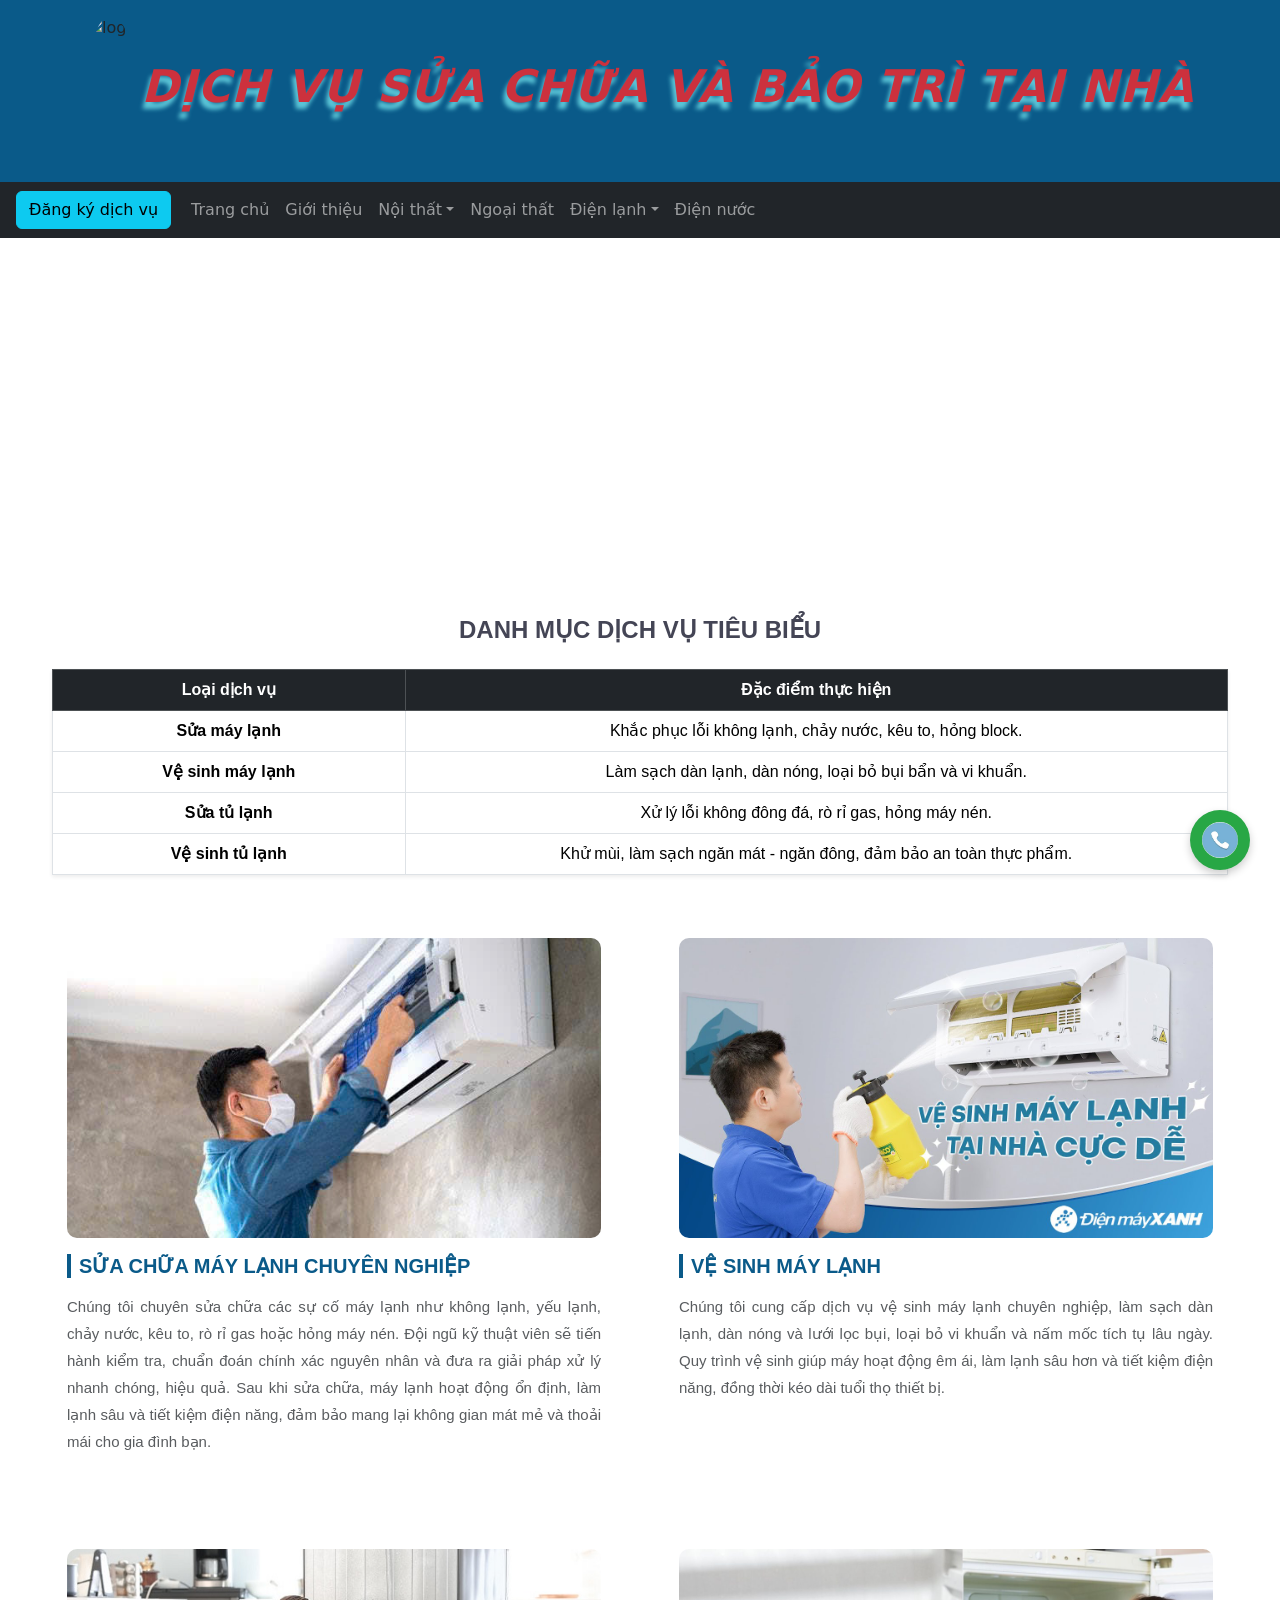
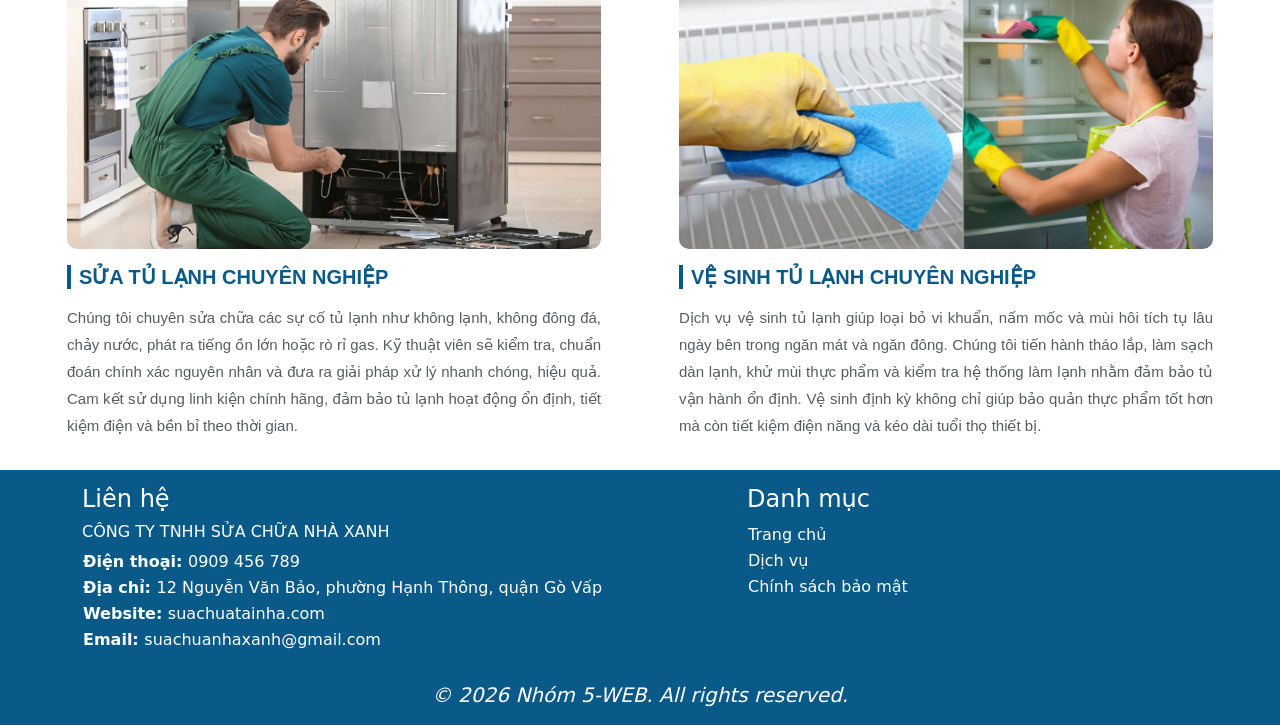
==== commit e1e5caa4: "nhóm tật nguyền" ====
--- a/src/dienlanh.html
+++ b/src/dienlanh.html
@@ -89,25 +89,64 @@
                 </div>
                 <div class="mb-3">
                   <label for="phoneNumber" class="form-label">Phone Number (Số điện thoại)</label>
-                  <input type="tel" class="form-control" id="phoneNumber" placeholder="090x xxx xxx" required />
-                </div>
+                  <input type="tel" class="form-control" id="phoneNumber" placeholder="0xxx xxx xxx" required />
+                </div>
+
                 <div class="mb-3">
-                  <label for="serviceType" class="form-label">Service (Loại dịch vụ)</label>
-                  <select class="form-select" id="serviceType">
-                    <option selected>Chọn dịch vụ...</option>
-                    <option value="noithat">Nội thất</option>
-                    <option value="ngoaithat">Ngoại thất</option>
-                    <option value="dienlanh">Điện lạnh</option>
-                    <option value="diennuoc">Điện nước</option>
-                  </select>
-                </div>
+                  <label for="serviceType" class="form-label">
+                    Service (Loại dịch vụ)
+                  </label>
+                  <div>
+                    <div class="row">
+                      <div class="form-check ms-3 col-5">
+                        <input class="form-check-input" type="checkbox" value="" id="nt" />
+                        <label class="form-check-label" for="nt"> Nội thất </label>
+                      </div>
+                      <div class="form-check ms-3 col-5">
+                        <input class="form-check-input" type="checkbox" value="" id="dl" />
+                        <label class="form-check-label" for="dl"> Điện lạnh </label>
+                      </div>
+                    </div>
+                    <div class="row">
+                      <div class="form-check ms-3 col-5">
+                        <input class="form-check-input" type="checkbox" value="" id="ngt" />
+                        <label class="form-check-label" for="ngt"> Ngoại thất </label>
+                      </div>
+
+                      <div class="form-check ms-3 col-5">
+                        <input class="form-check-input" type="checkbox" value="" id="dn" />
+                        <label class="form-check-label" for="dn"> Điện nước </label>
+                      </div>
+                    </div>
+
+                    <div class="mb-3 mt-3">
+                      <label for="soNha" class="form-label">Số nhà,tên đường</label>
+                      <input type="text" class="form-control" id="soNha" placeholder="Nhập số nhà..." />
+                    </div>
+                    <div class="row">
+                      <div class="mb-3 col-6">
+                        <label for="phuongXa" class="form-label">Phường/Xã</label>
+                        <input type="text" class="form-control" id="phuongXa" placeholder="Nhập phường..." />
+                      </div>
+                      <div class="mb-3 col-6">
+                        <label for="quanHuyen" class="form-label">Quận/Huyện</label>
+                        <input type="text" class="form-control" id="quanHuyen" placeholder="Nhập quận..." />
+                      </div>
+                    </div>
+                    <div class="mb-3">
+                      <label for="thanhPho" class="form-label">Thành phố/Tỉnh</label>
+                      <input type="text" class="form-control" id="thanhPho" placeholder="Nhập Tỉnh,Thành Phố" />
+                    </div>
+                  </div>
+                </div>
+
                 <div class="mb-3">
                   <label for="note" class="form-label">Note (Ghi chú thêm)</label>
                   <textarea class="form-control" id="note" rows="3"
                     placeholder="Mô tả tình trạng hư hỏng..."></textarea>
                 </div>
                 <div class="d-grid gap-2">
-                  <button type="submit" class="btn btn-dark">
+                  <button type="button" class="btn btn-dark" onclick="kiemTraForm(event)">
                     Send Request (Gửi yêu cầu)
                   </button>
                 </div>
@@ -246,6 +285,9 @@
         </div>
       </section>
     </main>
+    <a href="tel:0909456789" class="floating-btn" title="Liên hệ ngay">
+      <img src="../img/contacticon.png" alt="Contact" class="contact-img" />
+    </a>
   </div>
 
   <!-- footer -->
@@ -365,7 +407,7 @@
       </address>
     </div>
   </footer>
-
+  <script src="../js/kiemtra.js"></script>
 </body>
 
 </html>
--- a/css/index-style.css
+++ b/css/index-style.css
@@ -0,0 +1,132 @@
+/* header & nav */
+.rounded-circle {
+    height: 150px;
+    margin-right: 5px;
+}
+
+#banner {
+    letter-spacing: 1px;
+    font-weight: 900;
+    text-shadow: -3px 7px 4px #5bc5d7;
+    font-style: italic;
+    color: #cc313d;
+    font-size: 45px;
+}
+
+.py-3 {
+    background-color: #0A5A89;
+}
+
+.nav-item button {
+    margin-right: 5px;
+    color: white;
+    margin-left: 20px;
+}
+
+/*aaaaaaaaaaaaaa*/
+#sdt {
+    width: 100%;
+}
+
+#gioithieu {
+    color: white;
+    margin-bottom: 10px;
+}
+
+.icon {
+    width: 20%;
+    margin-right: 2px;
+}
+
+.col span {
+    color: white;
+    font-size: 17px;
+}
+
+#bao {
+    padding-left: 20%;
+    width: 100%;
+    padding-top: 50px;
+}
+
+.star {
+    width: 35%;
+}
+
+.hop {
+    border-radius: 5px;
+    border: 6px solid #0A5A89;
+    width: 75%;
+    color: #0A5A89;
+    background-color: rgb(240, 235, 235);
+}
+
+#box-carousel {
+    margin-top: 20px;
+    width: 60%;
+    margin: auto;
+    border: 1px solid;
+    height: 100px;
+}
+
+.carousel-hinh img {
+    width: 1000px;
+    height: 400px;
+    margin: auto;
+}
+
+/* footer */
+footer {
+    background-color: #0A5A89;
+    color: white;
+    padding-top: 15px;
+}
+
+.lienhe {
+    color: white;
+    text-decoration: none;
+}
+
+.lienhe:hover {
+    color: red;
+    text-decoration: underline;
+}
+
+#end1 span {
+    font-weight: 600;
+}
+
+#privacyModal {
+    color: black;
+}
+
+#end2 {
+    margin-top: 30px;
+    padding-bottom: 10px;
+}
+
+.floating-btn {
+    position: fixed;
+    bottom: 30px;
+    right: 30px;
+    width: 60px;
+    height: 60px;
+    background-color: #28a745;
+    border-radius: 50%;
+    display: flex;
+    align-items: center;
+    justify-content: center;
+    box-shadow: 0 4px 8px rgba(0, 0, 0, 0.2);
+    z-index: 999;
+    overflow: hidden;
+    /* Đảm bảo hình không tràn khỏi vòng tròn */
+}
+
+.contact-img {
+    width: 60%;
+    /* Bạn có thể tăng giảm % này để hình to/nhỏ tùy ý */
+    height: 60%;
+    border-radius: 99%;
+    object-fit: contain;
+    /* Giữ nguyên tỉ lệ hình ảnh */
+}
--- a/css/styedienlanh.css
+++ b/css/styedienlanh.css
@@ -170,4 +170,30 @@
 #end2 {
   margin-top: 30px;
   padding-bottom: 10px;
+}
+
+.floating-btn {
+  position: fixed;
+  bottom: 30px;
+  right: 30px;
+  width: 60px;
+  height: 60px;
+  background-color: #28a745;
+  border-radius: 50%;
+  display: flex;
+  align-items: center;
+  justify-content: center;
+  box-shadow: 0 4px 8px rgba(0, 0, 0, 0.2);
+  z-index: 999;
+  overflow: hidden;
+  /* Đảm bảo hình không tràn khỏi vòng tròn */
+}
+
+.contact-img {
+  width: 60%;
+  /* Bạn có thể tăng giảm % này để hình to/nhỏ tùy ý */
+  height: 60%;
+  border-radius: 99%;
+  object-fit: contain;
+  /* Giữ nguyên tỉ lệ hình ảnh */
 }
